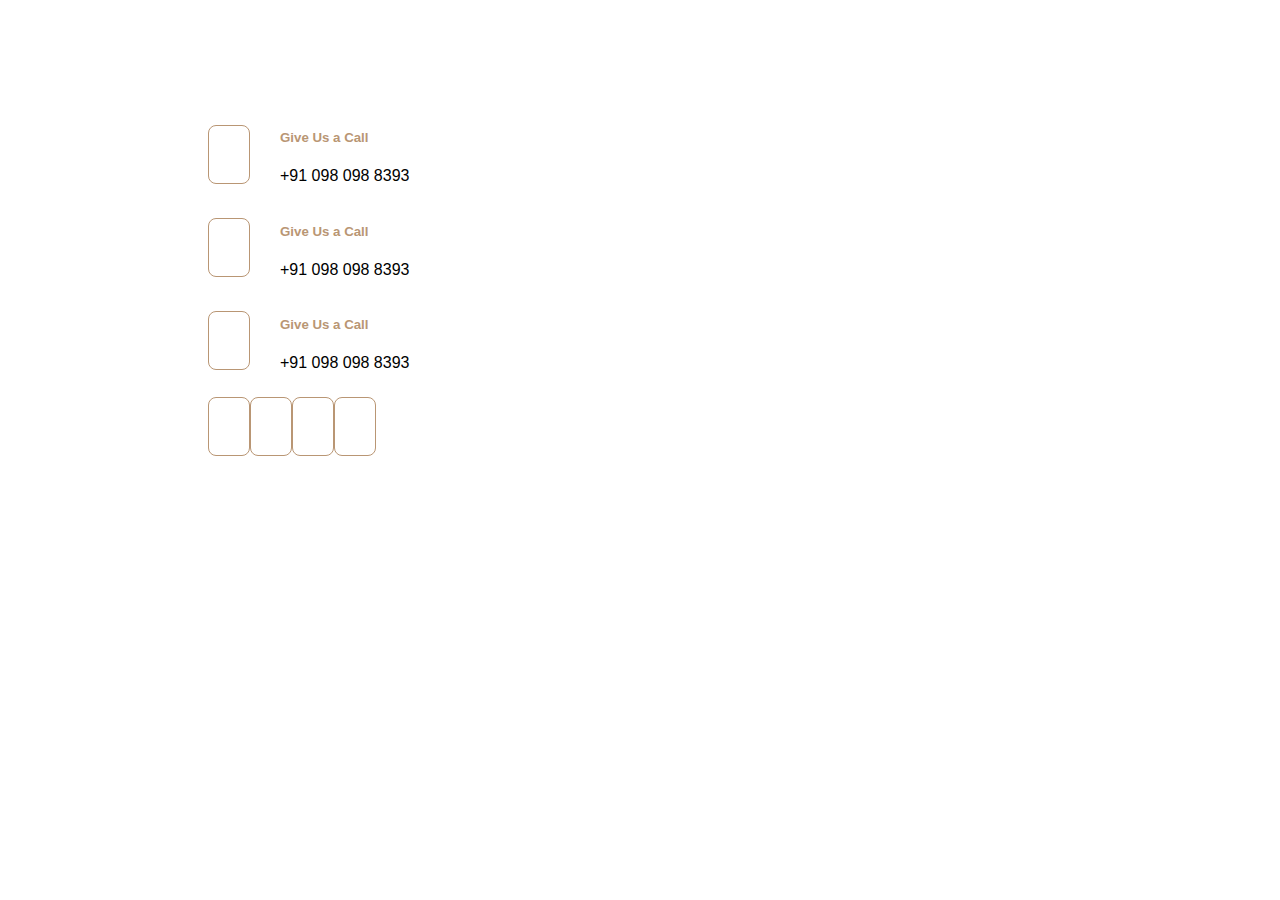
==== task3.html @ 031322be "forst" ====
<!DOCTYPE html>
<html lang="en">
<head>
    <meta charset="UTF-8">
    <meta name="viewport" content="width=device-width, initial-scale=1.0">
    <link rel="stylesheet" href="./task3.css">
    <link rel="stylesheet" href="https://cdnjs.cloudflare.com/ajax/libs/font-awesome/6.5.1/css/all.min.css" integrity="sha512-DTOQO9RWCH3ppGqcWaEA1BIZOC6xxalwEsw9c2QQeAIftl+Vegovlnee1c9QX4TctnWMn13TZye+giMm8e2LwA==" crossorigin="anonymous" referrerpolicy="no-referrer" />
    <title> task 3</title>
</head>
<body>
    <!-- <div class="container">
        <div class="general-box">
            <div class="general-box-left">

                <div class="left-box-items">
                    <div class="box-items-icon">
                        <span> <i class="fa-solid fa-phone"></i></span>
                    </div>
                  <div class="box-items-desc">
                    <p>Give Us a Call</p>
                 
                      <p class="number">+91 098 098 8393</p>
                  </div>
                </div>

                

            </div>
            <div class="general-box-right">

            </div>
        </div>
    </div> -->
    <header></header>
    <main>
        <section>
            <div class="container">
                <div class="wrapper">
                    <div class="wrapper__left">
                     <div class="left-card">
                        <div class="left-1">
                            <span> <i class="fa-solid fa-phone"></i></span>
                        </div>
                        <div class="left-2">
                            <h5>Give Us a Call</h5>
                            <p class="number">+91 098 098 8393</p>
                        </div>
                     </div>

                     <div class="left-card">
                        <div class="left-1">
                            <span> <i class="fa-solid fa-phone"></i></span>
                        </div>
                        <div class="left-2">
                            <h5>Give Us a Call</h5>
                            <p class="number">+91 098 098 8393</p>
                        </div>
                     </div>

                     <div class="left-card">
                        <div class="left-1">
                            <span> <i class="fa-solid fa-phone"></i></span>
                        </div>
                        <div class="left-2">
                            <h5>Give Us a Call</h5>
                            <p class="number">+91 098 098 8393</p>
                        </div>
                     </div>

                     <div class="left-icon">
                        <span> <i class="fa-solid fa-phone"></i></span>
                        <span> <i class="fa-solid fa-phone"></i></span>
                        <span> <i class="fa-solid fa-phone"></i></span>
                        <span> <i class="fa-solid fa-phone"></i></span>
                     </div>
                    </div>
                    <div class="wrapper__right"></div>
                </div>
            </div>
        </section>
    </main>
    <footer></footer>
    
</body>
</html>
---- task3.css ----
/* *{
    margin: 0;
    padding: 0;
    box-sizing: border-box;
}

.container{
    width: 100%;
}


.general-box{
    width: 100%;
    height: 100vh;

}

.left-box-items{
    width: 415px;
    height: 450px;
    padding-top: 80px;
    margin-left: 80px;
    display: flex;
    gap: 15px;
    
}

.box-items-icon{
    width: 50px;
    height: 50px;
    background-color: #fff;
    color:#A78768;
    padding: 15px 15px;
    font-size: 20px;


}
.box-items-desc{
    width: 200px;
    height: 50px;

}
.left-box-items span{
   border:1px solid #A78768;
   padding: 10px;

}
.left-box-items{
    font-size: 25px;
    color:#A78768;


}
.number{
    font-size: 18px;
    color:#0A0A0A;
    padding-top: 10px;

} */
.wrapper{
    display: flex;
    justify-content: space-between;
    align-items: center;
    
}.wrapper__left{
    padding: 100px 200px;
   
}
span{
   
     border: 1px solid red;
     padding: 20px;
     border-radius: 8px;
     border: 1px  solid #B99674;
     ;
}
h5{
    color:  #B99674;
    font-family: sans-serif;
}
p{
    
    font-family: sans-serif;
}
.left-card{
    display: flex;
    justify-content: space-between;
    align-items: center;
    gap: 30px;
}
.left-icon{
    margin-top: 30px;
}
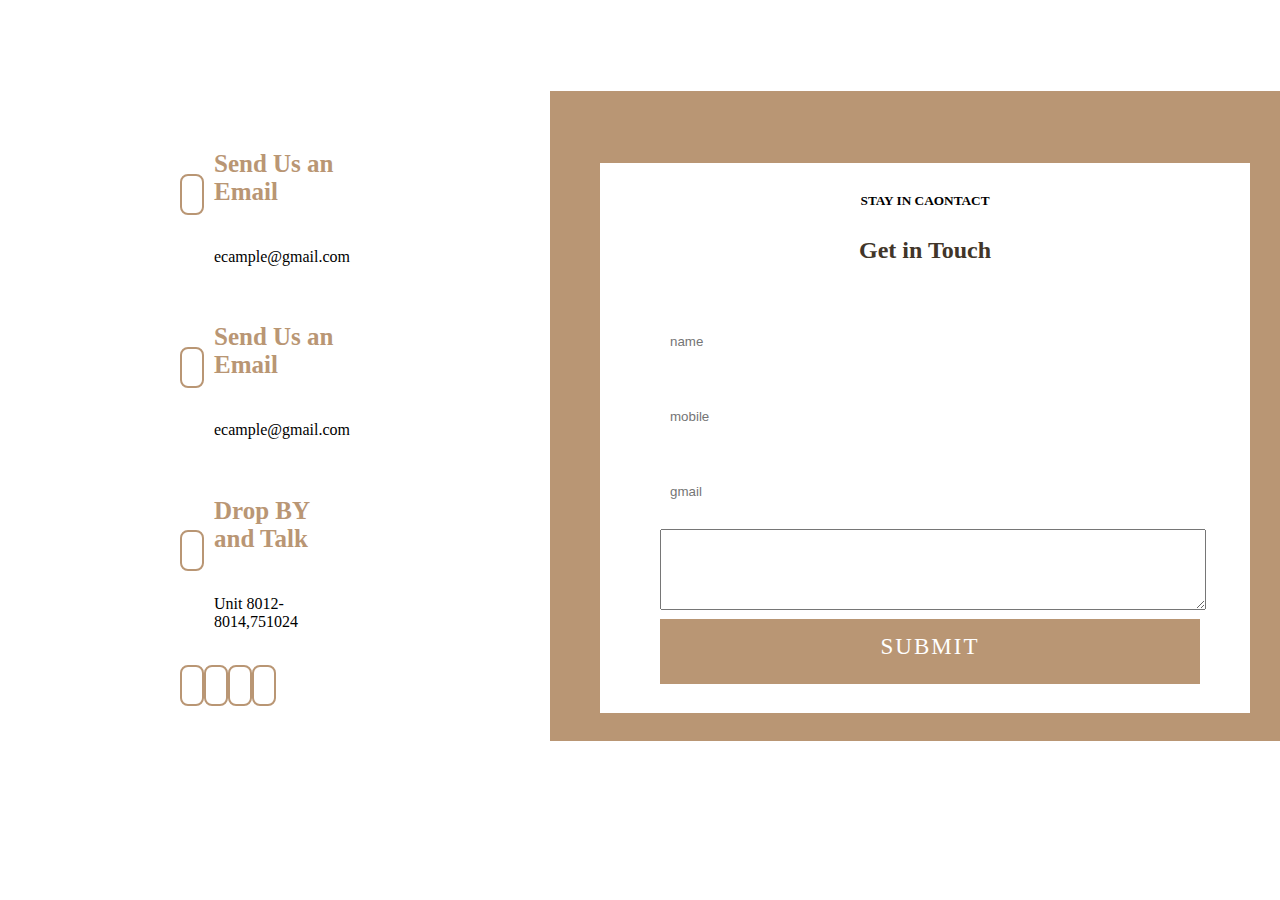
==== commit de2da44f: "second commit" ====
--- a/task3.html
+++ b/task3.html
@@ -9,27 +9,11 @@
 </head>
 <body>
     <!-- <div class="container">
-        <div class="general-box">
-            <div class="general-box-left">
 
-                <div class="left-box-items">
-                    <div class="box-items-icon">
-                        <span> <i class="fa-solid fa-phone"></i></span>
-                    </div>
-                  <div class="box-items-desc">
                     <p>Give Us a Call</p>
                  
                       <p class="number">+91 098 098 8393</p>
-                  </div>
-                </div>
-
-                
-
-            </div>
-            <div class="general-box-right">
-
-            </div>
-        </div>
+ 
     </div> -->
     <header></header>
     <main>
@@ -37,44 +21,83 @@
             <div class="container">
                 <div class="wrapper">
                     <div class="wrapper__left">
+
+                    
+
                      <div class="left-card">
                         <div class="left-1">
-                            <span> <i class="fa-solid fa-phone"></i></span>
+                            <span>
+                                <i class="fa-solid fa-phone"></i>
+                                </span>
                         </div>
+
                         <div class="left-2">
-                            <h5>Give Us a Call</h5>
-                            <p class="number">+91 098 098 8393</p>
+                            <h5> Send Us an Email </h5>
+                            <p class="number">
+                                 ecample@gmail.com 
+                            </p>
                         </div>
                      </div>
 
                      <div class="left-card">
                         <div class="left-1">
-                            <span> <i class="fa-solid fa-phone"></i></span>
+                            <span>
+                                 <i class="fa-solid fa-message"></i> 
+                                </span>
                         </div>
+
                         <div class="left-2">
-                            <h5>Give Us a Call</h5>
-                            <p class="number">+91 098 098 8393</p>
+                            <h5> Send Us an Email </h5>
+                            <p class="number">
+                                 ecample@gmail.com 
+                            </p>
                         </div>
                      </div>
 
                      <div class="left-card">
                         <div class="left-1">
-                            <span> <i class="fa-solid fa-phone"></i></span>
+                            <span>
+                                 <i class="fa-solid fa-location-dot"></i>
+                                </span>
                         </div>
                         <div class="left-2">
-                            <h5>Give Us a Call</h5>
-                            <p class="number">+91 098 098 8393</p>
+                            <h5> Drop BY and Talk </h5>
+                            <p class="number"> Unit 8012- 8014,751024 </p>
                         </div>
                      </div>
 
+
                      <div class="left-icon">
-                        <span> <i class="fa-solid fa-phone"></i></span>
-                        <span> <i class="fa-solid fa-phone"></i></span>
-                        <span> <i class="fa-solid fa-phone"></i></span>
-                        <span> <i class="fa-solid fa-phone"></i></span>
+                        <span> <i class="fa-brands fa-twitter"></i></span>
+                        <span> <i class="fa-brands fa-linkedin"></i></span>
+                        <span> <i class="fa-brands fa-instagram"></i></span>
+                        <span> <i class="fa-brands fa-facebook"></i></span>
                      </div>
                     </div>
-                    <div class="wrapper__right"></div>
+
+                    <div class="wrapper__right">
+                        <div class="right-card"> 
+                            <h5 class="title5">STAY IN CAONTACT</h5>
+                            <h2 class="title2">Get in Touch</h2>
+
+                            <form class="form">
+                                <input type="text" placeholder="name"> <br>
+                                <input type="text" placeholder="mobile"> <br>
+                                <input type="text" placeholder="gmail"> <br>
+
+                                        
+                                <textarea cols="50" rows="5" placeholder="messege">
+
+                                </textarea>
+
+                                <div class="btn">
+                                    Submit 
+                                </div>
+                            </form>
+
+                        </div>
+              
+                    </div>
                 </div>
             </div>
         </section>
--- a/task3.css
+++ b/task3.css
@@ -1,65 +1,7 @@
-/* *{
-    margin: 0;
-    padding: 0;
-    box-sizing: border-box;
-}
 
-.container{
-    width: 100%;
-}
-
-
-.general-box{
-    width: 100%;
-    height: 100vh;
-
-}
-
-.left-box-items{
-    width: 415px;
-    height: 450px;
-    padding-top: 80px;
-    margin-left: 80px;
-    display: flex;
-    gap: 15px;
-    
-}
-
-.box-items-icon{
-    width: 50px;
-    height: 50px;
-    background-color: #fff;
-    color:#A78768;
-    padding: 15px 15px;
-    font-size: 20px;
-
-
-}
-.box-items-desc{
-    width: 200px;
-    height: 50px;
-
-}
-.left-box-items span{
-   border:1px solid #A78768;
-   padding: 10px;
-
-}
-.left-box-items{
-    font-size: 25px;
-    color:#A78768;
-
-
-}
-.number{
-    font-size: 18px;
-    color:#0A0A0A;
-    padding-top: 10px;
-
-} */
 .wrapper{
     display: flex;
-    justify-content: space-between;
+    justify-content: center;
     align-items: center;
     
 }.wrapper__left{
@@ -68,26 +10,94 @@
 }
 span{
    
-     border: 1px solid red;
-     padding: 20px;
+     padding: 10px;
      border-radius: 8px;
-     border: 1px  solid #B99674;
-     ;
+     border: 2px  solid #B99674;
+     
 }
-h5{
+.left-2 h5{
+    font-size: 25px;
     color:  #B99674;
-    font-family: sans-serif;
+
 }
-p{
-    
-    font-family: sans-serif;
-}
+
 .left-card{
     display: flex;
     justify-content: space-between;
     align-items: center;
-    gap: 30px;
+    gap: 10px;
 }
 .left-icon{
     margin-top: 30px;
+}
+
+.wrapper__right{
+    width: 650px;
+    height: 550px;
+    margin-top: 30px;
+    background-color:#B99674;
+    padding:50px ;
+
+}
+
+.right-box{
+    width: 550px;
+    height: 450px;
+    background-color:#fff;
+  
+    
+}
+.right-card{
+    width: 650px;
+    height: 550px;
+    background-color:#fff;
+    
+}
+.title5{
+   text-align: center;
+  padding-top:  30px;
+}
+
+.form{
+    padding: 20px 0px 0px 60px;
+
+}
+
+.form input{
+    width: 540px;
+    height: 55px;
+    padding: 10px;
+    border:none;
+    outline: none;
+
+
+}
+
+.right-card textarea{
+    width: 540px;
+    height: 75px;
+
+
+}
+
+.title2{
+    text-align: center;
+    color: #413529;
+    padding-top:  5px;
+
+
+}
+.btn{
+    display: block;
+    width: 540px;
+    height: 50px;
+    margin-top: 5px;
+    text-align: center;
+    text-transform: uppercase;
+    letter-spacing: 2px;
+    padding-top: 15px;
+    font-size: 23px;
+    color:#fff;
+    background-color: #B99674;
+
 }